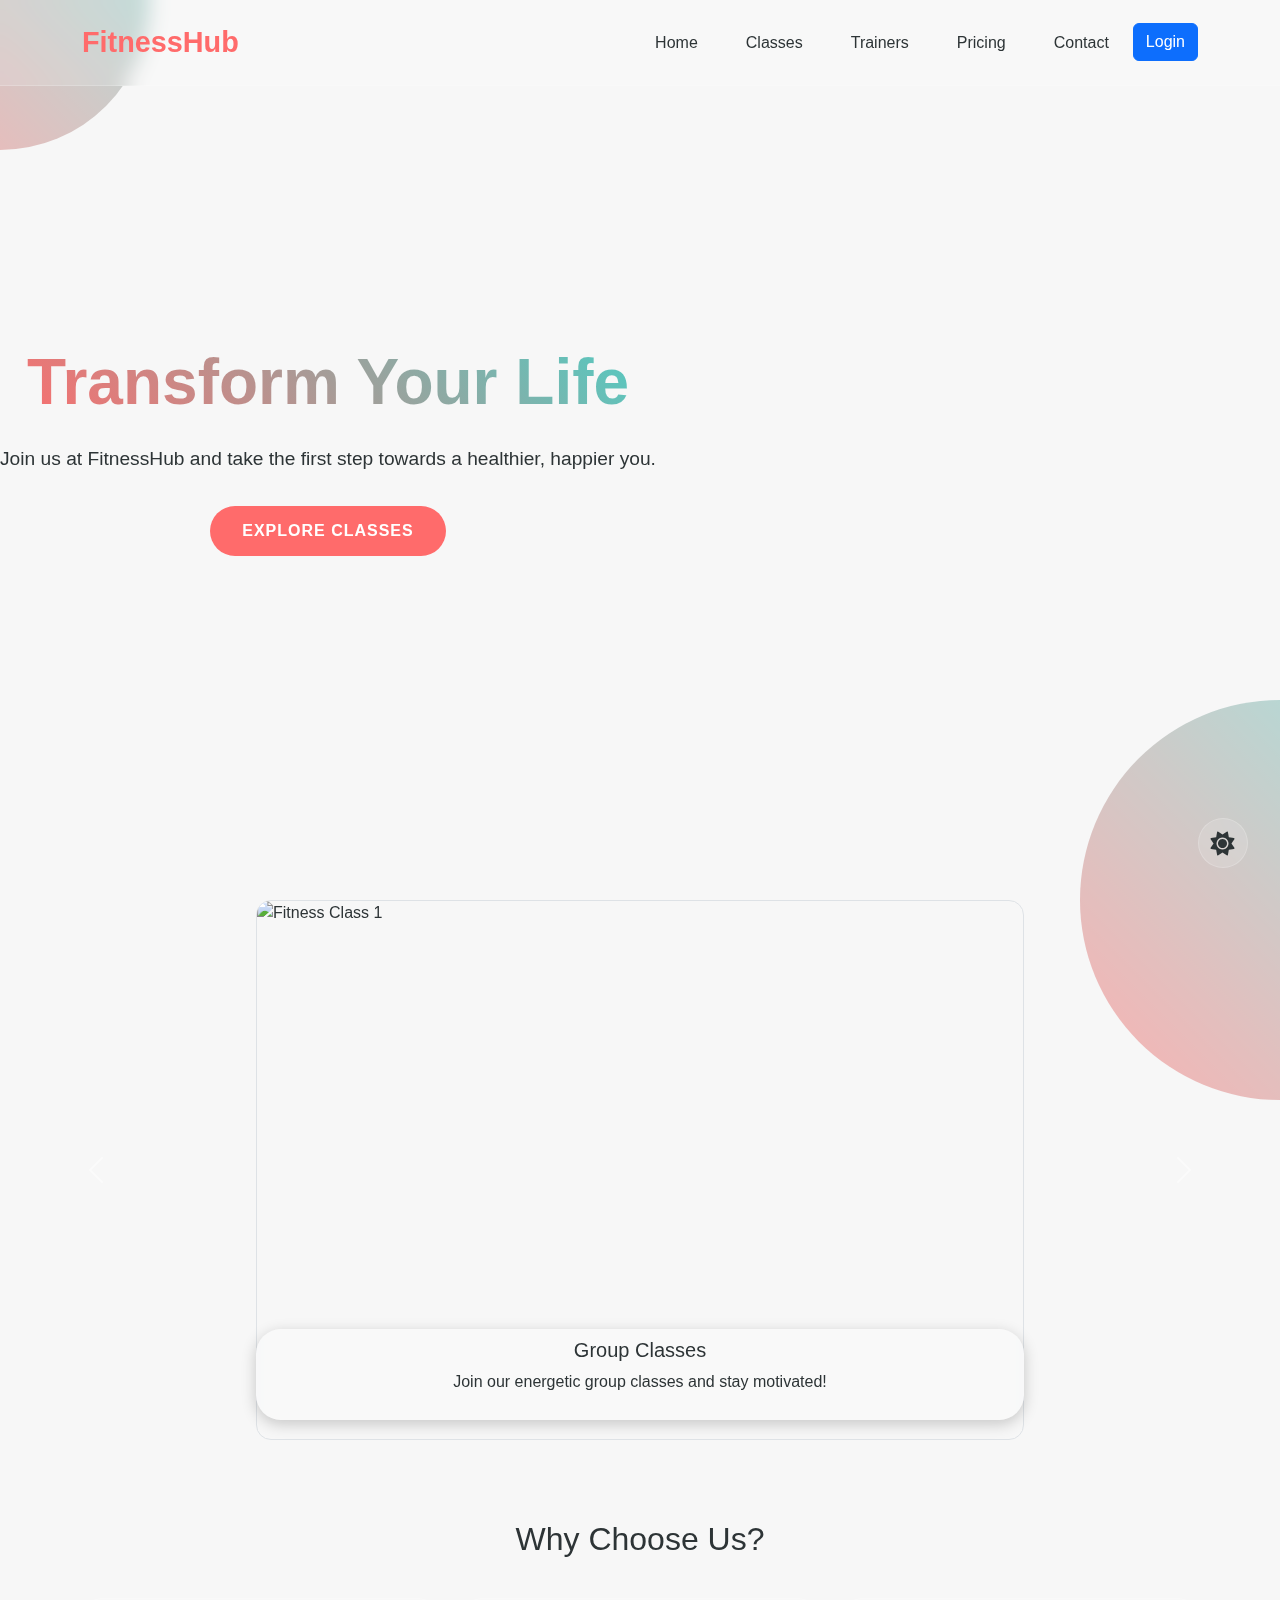
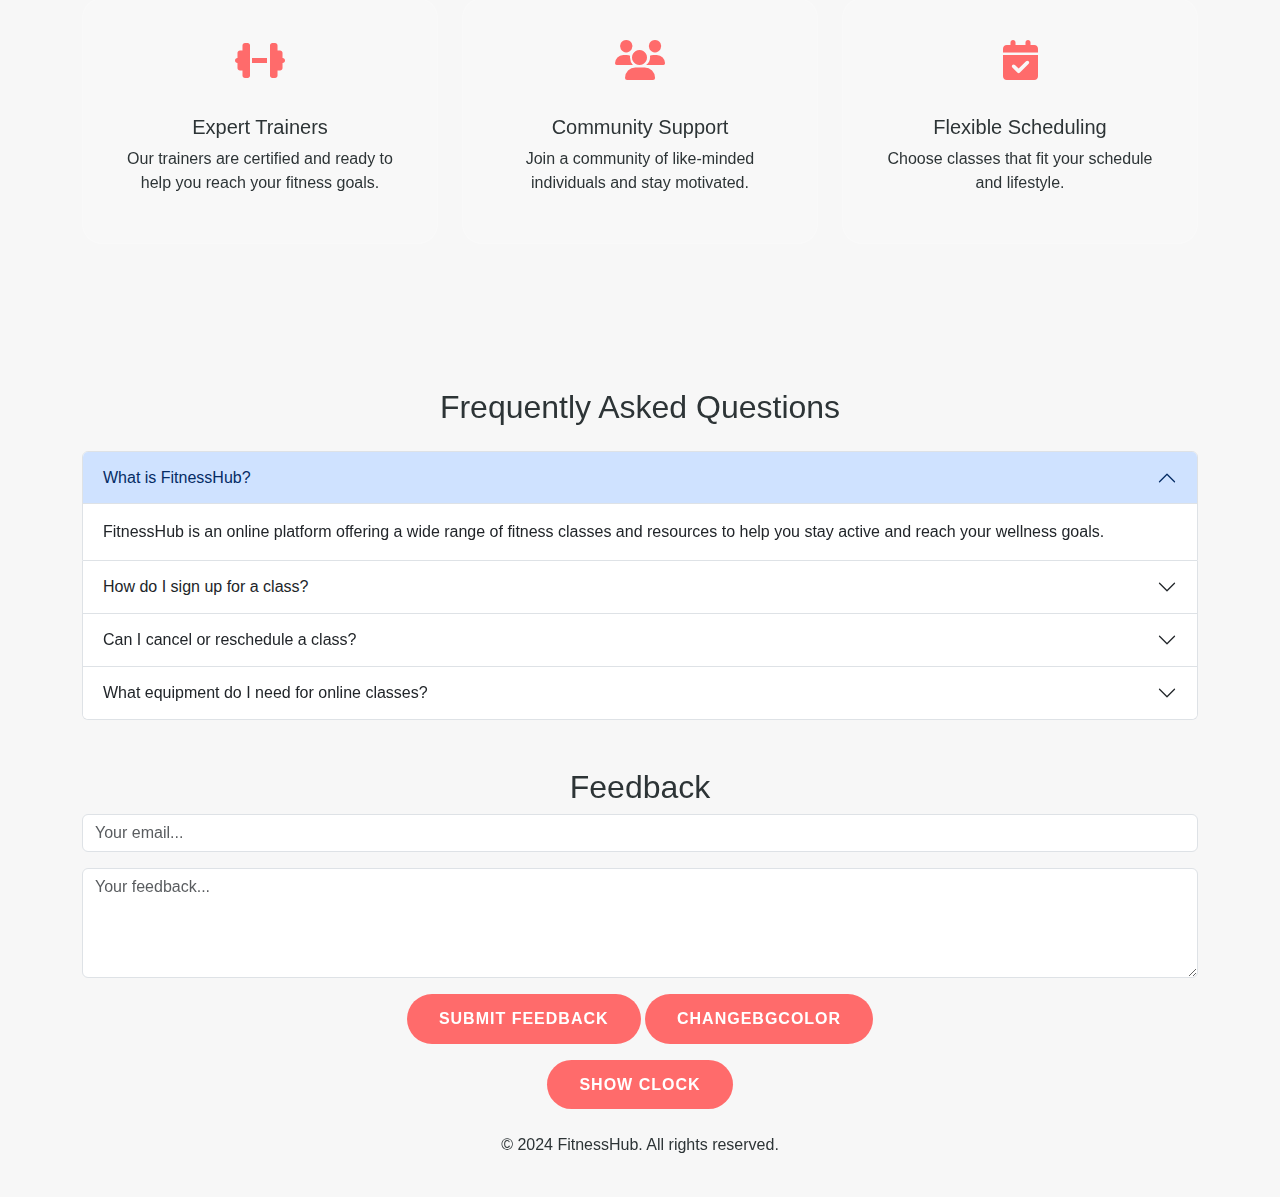
==== index.html @ c965db02 "final" ====
<!DOCTYPE html>
<html lang="en">
<head>
    <meta charset="UTF-8">
    <meta name="viewport" content="width=device-width, initial-scale=1.0">
    <title>FitnessHub - Transform Your Life</title>
    
    <!-- External Libraries -->
    <link href="https://cdn.jsdelivr.net/npm/bootstrap@5.3.2/dist/css/bootstrap.min.css" rel="stylesheet">
    <link rel="stylesheet" href="https://cdnjs.cloudflare.com/ajax/libs/font-awesome/6.4.2/css/all.min.css">
    <link href="https://unpkg.com/aos@2.3.1/dist/aos.css" rel="stylesheet">
    <link rel="stylesheet" href="index.css">
    
</head>
<body>
    <!-- Background Animation -->
    <div class="background-animation">
        <div class="circle"></div>
        <div class="circle"></div>
    </div>

    <!-- Navbar -->
    <nav class="navbar navbar-expand-lg fixed-top">
        <div class="container">
            <a class="navbar-brand" href="#">FitnessHub</a>
            <button class="navbar-toggler" type="button" data-bs-toggle="collapse" data-bs-target="#navbarNav">
                <span class="navbar-toggler-icon"></span>
            </button>
            <div class="collapse navbar-collapse" id="navbarNav">
                <ul class="navbar-nav ms-auto">
                    <li class="nav-item">
                        <a class="nav-link" href="#home">Home</a>
                    </li>
                    <li class="nav-item">
                        <a class="nav-link" href="/classes/classes.html">Classes</a>
                    </li>
                    <li class="nav-item">
                        <a class="nav-link" href="#trainers">Trainers</a>
                    </li>
                    <li class="nav-item">
                        <a class="nav-link" href="#pricing">Pricing</a>
                    </li>
                    <li class="nav-item">
                        <a class="nav-link" href="#contact">Contact</a>
                    </li>
                    <li class="nav-item" id="authLinks">
                        <button class="btn btn-primary" data-bs-toggle="modal" data-bs-target="#loginModal">Login</button>
                    </li>
                    <li class="nav-item d-none" id="logoutLink">
                        <button class="btn btn-danger" id="logoutBtn">Logout</button>
                    </li>
                </ul>
            </div>
        </div>
    </nav>

    <!-- Login Modal -->
    <div class="modal fade" id="loginModal" tabindex="-1" aria-labelledby="loginModalLabel" aria-hidden="true">
        <div class="modal-dialog">
            <div class="modal-content">
                <div class="modal-header">
                    <h5 class="modal-title" id="loginModalLabel">Login</h5>
                    <button type="button" class="btn-close" data-bs-dismiss="modal" aria-label="Close"></button>
                </div>
                <div class="modal-body">
                    <form id="loginForm">
                        <div class="mb-3">
                            <label for="username" class="form-label">Username</label>
                            <input type="text" class="form-control" id="username" required>
                        </div>
                        <div class="mb-3">
                            <label for="password" class="form-label">Password</label>
                            <input type="password" class="form-control" id="password" required>
                        </div>
                        <div class="mb-3">
                            <button type="button" class="btn btn-secondary" id="resetBtn">Reset</button>
                        </div>
                        <div class="modal-footer">
                            <button type="button" class="btn btn-secondary" data-bs-dismiss="modal">Close</button>
                            <button type="submit" class="btn btn-primary">Login</button>
                        </div>
                    </form>
                </div>
            </div>
        </div>
    </div>



    <!-- Hero Section -->
    <header class="hero">
        <div class="hero-content text-center">
            <h1>Transform Your Life</h1>
            <p>Join us at FitnessHub and take the first step towards a healthier, happier you.</p>
            <a href="/classes/classes.html" class="btn btn-custom">Explore Classes</a>
        </div>
    </header>

<!-- Carousel Section -->
<div id="carouselExample" class="carousel slide" data-bs-ride="carousel">
    <div class="carousel-inner">
        <div class="carousel-item active">
            <img src="https://www.glofox.com/wp-content/uploads/2019/09/group-workouts-1-1-1024x536.jpg" class="d-block mx-auto border" style="height: 60vh; width: 60vw; object-fit: cover; border-radius: 15px;" alt="Fitness Class 1">
            <div class="carousel-caption d-none d-md-block glass-caption">
                <h5>Group Classes</h5>
                <p>Join our energetic group classes and stay motivated!</p>
            </div>
        </div>
        <div class="carousel-item">
            <img src="https://foundryfit.com/wp-content/uploads/2022/09/Mens-Personal-Fitness-Training.jpg" class="d-block mx-auto border" style="height: 60vh; width: 60vw; object-fit: cover; border-radius: 15px;" alt="Fitness Class 2">
            <div class="carousel-caption d-none d-md-block glass-caption">
                <h5>Personal Training</h5>
                <p>Get personalized training programs tailored for you.</p>
            </div>
        </div>
        <div class="carousel-item">
            <img src="https://www.totalhealthandfitness.com/wp-content/uploads/2023/02/personalized-nutrition-Large.jpeg" class="d-block mx-auto border" style="height: 60vh; width: 60vw; object-fit: cover; border-radius: 15px;" alt="Fitness Class 3">
            <div class="carousel-caption d-none d-md-block glass-caption">
                <h5>Nutrition Plans</h5>
                <p>Achieve your goals with our expert nutrition guidance.</p>
            </div>
        </div>
    </div>
    <button class="carousel-control-prev" type="button" data-bs-target="#carouselExample" data-bs-slide="prev">
        <span class="carousel-control-prev-icon" aria-hidden="true"></span>
        <span class="visually-hidden">Previous</span>
    </button>
    <button class="carousel-control-next" type="button" data-bs-target="#carouselExample" data-bs-slide="next">
        <span class="carousel-control-next-icon" aria-hidden="true"></span>
        <span class="visually-hidden">Next</span>
    </button>
</div>
    
<!-- Features Section -->
    <section class="features" id="features">
        <div class="container">
            <h2 class="text-center mb-4">Why Choose Us?</h2>
            <div class="row">
                <div class="col-md-4">
                    <div class="glass-card text-center">
                        <div class="feature-icon"><i class="fas fa-dumbbell"></i></div>
                        <h5>Expert Trainers</h5>
                        <p>Our trainers are certified and ready to help you reach your fitness goals.</p>
                    </div>
                </div>
                <div class="col-md-4">
                    <div class="glass-card text-center">
                        <div class="feature-icon"><i class="fas fa-users"></i></div>
                        <h5>Community Support</h5>
                        <p>Join a community of like-minded individuals and stay motivated.</p>
                    </div>
                </div>
                <div class="col-md-4">
                    <div class="glass-card text-center">
                        <div class="feature-icon"><i class="fas fa-calendar-check"></i></div>
                        <h5>Flexible Scheduling</h5>
                        <p>Choose classes that fit your schedule and lifestyle.</p>
                    </div>
                </div>
            </div>
        </div>
    </section>

    <div class="container my-5">
        <h2 class="text-center mb-4">Frequently Asked Questions</h2>
        <div class="accordion" id="faqAccordion">
            <!-- FAQ Item 1 -->
            <div class="accordion-item">
                <h2 class="accordion-header" id="headingOne">
                    <button class="accordion-button" type="button" data-bs-toggle="collapse" data-bs-target="#collapseOne" aria-expanded="true" aria-controls="collapseOne">
                        What is FitnessHub?
                    </button>
                </h2>
                <div id="collapseOne" class="accordion-collapse collapse show" aria-labelledby="headingOne" data-bs-parent="#faqAccordion">
                    <div class="accordion-body">
                        FitnessHub is an online platform offering a wide range of fitness classes and resources to help you stay active and reach your wellness goals.
                    </div>
                </div>
            </div>

            <!-- FAQ Item 2 -->
            <div class="accordion-item">
                <h2 class="accordion-header" id="headingTwo">
                    <button class="accordion-button collapsed" type="button" data-bs-toggle="collapse" data-bs-target="#collapseTwo" aria-expanded="false" aria-controls="collapseTwo">
                        How do I sign up for a class?
                    </button>
                </h2>
                <div id="collapseTwo" class="accordion-collapse collapse" aria-labelledby="headingTwo" data-bs-parent="#faqAccordion">
                    <div class="accordion-body">
                        To sign up for a class, create an account, browse our class schedule, and click "Book Now" on your chosen class.
                    </div>
                </div>
            </div>

            <!-- FAQ Item 3 -->
            <div class="accordion-item">
                <h2 class="accordion-header" id="headingThree">
                    <button class="accordion-button collapsed" type="button" data-bs-toggle="collapse" data-bs-target="#collapseThree" aria-expanded="false" aria-controls="collapseThree">
                        Can I cancel or reschedule a class?
                    </button>
                </h2>
                <div id="collapseThree" class="accordion-collapse collapse" aria-labelledby="headingThree" data-bs-parent="#faqAccordion">
                    <div class="accordion-body">
                        Yes, you can cancel or reschedule a class up to 24 hours before the scheduled start time through your account dashboard.
                    </div>
                </div>
            </div>

            <!-- FAQ Item 4 -->
            <div class="accordion-item">
                <h2 class="accordion-header" id="headingFour">
                    <button class="accordion-button collapsed" type="button" data-bs-toggle="collapse" data-bs-target="#collapseFour" aria-expanded="false" aria-controls="collapseFour">
                        What equipment do I need for online classes?
                    </button>
                </h2>
                <div id="collapseFour" class="accordion-collapse collapse" aria-labelledby="headingFour" data-bs-parent="#faqAccordion">
                    <div class="accordion-body">
                        Depending on the class, you may need basic fitness equipment such as a mat, dumbbells, or resistance bands. Each class description will list any required items.
                    </div>
                </div>
            </div>
        </div>
    </div>
    


    <!-- Feedback Section -->
<section class="feedback-section" id="feedback">
    <div class="container">
        <h2 class="text-center">Feedback</h2>
        <form id="feedbackForm" class="text-center">
            <div class="mb-3">
                <input type="email" class="form-control" id="feedbackEmail" placeholder="Your email..." required>
            </div>
            <div class="mb-3">
                <textarea class="form-control" id="feedbackMessage" rows="4" placeholder="Your feedback..." required></textarea>
            </div>
            <button type="submit" class="btn btn-custom">Submit Feedback</button>
            <button id="randomColorBtn" class="btn btn-custom">changeBgColor</button>
        

        </form>

        <div id="feedbackMessages" class="mt-3">
            <!-- Feedback messages will be displayed here -->
        </div>
    </div>
</section>


<section class="clock-section">
    <button id="toggleClockBtn" class="btn-custom">Show Clock</button>
    <div id="clock" class="clock" style="display: none;">
        <div class="hand hour-hand" id="hourHand"></div>
        <div class="hand minute-hand" id="minuteHand"></div>
        <div class="hand second-hand" id="secondHand"></div>
        <div class="center-circle"></div>
        <div class="numbers">
            <div class="number" style="top: 10%; left: 50%; transform: translate(-50%, -50%);">12</div>
            <div class="number" style="top: 20%; left: 80%; transform: translate(-50%, -50%);">1</div>
            <div class="number" style="top: 50%; left: 90%; transform: translate(-50%, -50%);">2</div>
            <div class="number" style="top: 80%; left: 80%; transform: translate(-50%, -50%);">3</div>
            <div class="number" style="top: 90%; left: 50%; transform: translate(-50%, -50%);">6</div>
            <div class="number" style="top: 80%; left: 20%; transform: translate(-50%, -50%);">9</div>
            <div class="number" style="top: 50%; left: 10%; transform: translate(-50%, -50%);">10</div>
            <div class="number" style="top: 20%; left: 20%; transform: translate(-50%, -50%);">11</div>
        </div>
    </div>
    <div id="digitalTime" class="digital-time" style="display: none;"></div>
    <div id="currentDate" class="date" style="display: none;"></div>
</section>


    <!-- Footer -->
    <footer class="text-center py-4">
        <p>&copy; 2024 FitnessHub. All rights reserved.</p>
    </footer>

    <!-- Theme Toggle Button -->
    <div class="theme-toggle" id="themeToggle">
        <i class="fas fa-sun"></i>
    </div>

    <!-- External Scripts -->
    <script src="https://cdn.jsdelivr.net/npm/bootstrap@5.3.0-alpha1/dist/js/bootstrap.bundle.min.js"></script>
    <script src="https://cdn.jsdelivr.net/npm/bootstrap@5.3.2/dist/js/bootstrap.bundle.min.js"></script>
    <script src="index.js"></script>
    
</body>
</html>
---- index.css ----
:root {
    --primary-color: #FF6B6B;
    --secondary-color: #4ECDC4;
    --background-color: #F7F7F7;
    --text-color: #2D3436;
    --glass-bg: rgba(255, 255, 255, 0.15);
    --glass-border: rgba(255, 255, 255, 0.2);
}

[data-theme="dark"] {
    --primary-color: #FF8787;
    --secondary-color: #66F2E8;
    --background-color: #1A1A1A;
    --text-color: #E0E0E0;
    --glass-bg: rgba(0, 0, 0, 0.25);
    --glass-border: rgba(255, 255, 255, 0.1);
}

* {
    margin: 0;
    padding: 0;
    box-sizing: border-box;
    transition: all 0.3s ease;
}

body {
    background: var(--background-color);
    color: var(--text-color);
    font-family: 'Poppins', sans-serif;
    overflow-x: hidden;
}

.background-animation {
    position: fixed;
    top: 0;
    left: 0;
    width: 100%;
    height: 100%;
    z-index: -1;
    opacity: 0.5;
}

.circle {
    position: absolute;
    border-radius: 50%;
    background: linear-gradient(45deg, var(--primary-color), var(--secondary-color));
    animation: float 15s infinite;
}

.circle:nth-child(1) {
    width: 300px;
    height: 300px;
    top: -150px;
    left: -150px;
    animation-delay: 0s;
}

.circle:nth-child(2) {
    width: 400px;
    height: 400px;
    bottom: -200px;
    right: -200px;
    animation-delay: -5s;
}

@keyframes float {
    0% { transform: translate(0, 0) rotate(0deg); }
    50% { transform: translate(100px, 100px) rotate(180deg); }
    100% { transform: translate(0, 0) rotate(360deg); }
}

.navbar {
    background: var(--glass-bg);
    backdrop-filter: blur(10px);
    border-bottom: 1px solid var(--glass-border);
    padding: 1rem 2rem;
}

.navbar-brand {
    font-size: 1.8rem;
    font-weight: 700;
    color: var(--primary-color) !important;
}

.nav-link {
    color: var(--text-color) !important;
    font-weight: 500;
    margin: 0 1rem;
    position: relative;
}

.nav-link::after {
    content: '';
    position: absolute;
    bottom: -5px;
    left: 0;
    width: 0;
    height: 2px;
    background: var(--primary-color);
    transition: width 0.3s ease;
}

.nav-link:hover::after {
    width: 100%;
}

.hero {
    min-height: 100vh;
    display: flex;
    align-items: center;
    padding: 2rem 0;
    position: relative;
    overflow: hidden;
}

.hero-content {
    z-index: 1;
}

.hero h1 {
    font-size: 4rem;
    font-weight: 800;
    margin-bottom: 1.5rem;
    background: linear-gradient(45deg, var(--primary-color), var(--secondary-color));
    background-clip: text;
    -webkit-background-clip: text;
    -webkit-text-fill-color: transparent;
}

.hero p {
    font-size: 1.2rem;
    margin-bottom: 2rem;
}

.btn-custom {
    background: var(--primary-color);
    color: white;
    padding: 1rem 2rem; /* Adjust padding */
    border-radius: 50px; /* Rounded button */
    border: none;
    font-weight: 600; /* Bold text */
    text-transform: uppercase; /* Uppercase text */
    letter-spacing: 1px; /* Letter spacing */
    transition: transform 0.3s ease, box-shadow 0.3s ease; /* Smooth transition for transform and shadow */
}

.btn-custom:hover {
    transform: translateY(-5px); /* Lift the button on hover */
    box-shadow: 0 10px 20px rgba(0, 0, 0, 0.1); /* Add shadow for hover effect */
}


.glass-card {
    background: var(--glass-bg);
    backdrop-filter: blur(10px);
    border: 1px solid var(--glass-border);
    border-radius: 20px;
    padding: 2rem;
    margin: 1rem 0;
    transition: transform 0.3s ease;
}

.glass-card:hover {
    transform: translateY(-10px);
}

.features {
    padding: 5rem 0;
}

.feature-icon {
    font-size: 2.5rem;
    color: var(--primary-color);
    margin-bottom: 1.5rem;
}

.theme-toggle {
    position: fixed;
    bottom: 2rem;
    right: 2rem;
    background: var(--glass-bg);
    backdrop-filter: blur(10px);
    border: 1px solid var(--glass-border);
    border-radius: 50%;
    width: 50px;
    height: 50px;
    display: flex;
    align-items: center;
    justify-content: center;
    cursor: pointer;
    z-index: 1000;
}

.theme-toggle i {
    font-size: 1.5rem;
    color: var(--text-color);
}

.glass-caption {
    width: 60%;
    background: rgba(255, 255, 255, 0.3);
    backdrop-filter: blur(10px);
    border-radius: 25px;
    padding: 0.6rem;
    box-shadow: 0 4px 15px rgba(0, 0, 0, 0.2);
    margin: 0 auto;
    text-align: center;
}

.glass-caption h5,
.glass-caption p {
    color: var(--text-color);
}

.clock-section {
    text-align: center;
}

.clock {
    position: relative;
    width: 250px;
    height: 250px;
    border: 8px solid #333;
    border-radius: 50%;
    background-color: white;
    box-shadow: 0 0 20px rgba(0, 0, 0, 0.2);
    margin: 0 auto;
}

.hand {
    position: absolute;
    background: #333;
    transform-origin: bottom;
    bottom: 50%;
    left: 50%;
    transform: translateX(-50%);
}

.hour-hand {
    width: 6px;
    height: 50px;
    background: #FF6B6B;
    border-radius: 6px;
    z-index: 3;
}

.minute-hand {
    width: 4px;
    height: 70px;
    background: #4ECDC4;
    border-radius: 4px;
    z-index: 2;
}

.second-hand {
    width: 2px;
    height: 90px;
    background: #FF6B6B;
    border-radius: 2px;
    z-index: 1;
}

.center-circle {
    position: absolute;
    width: 12px;
    height: 12px;
    background: #333;
    border-radius: 50%;
    top: 50%;
    left: 50%;
    transform: translate(-50%, -50%);
}

.numbers {
    position: absolute;
    width: 100%;
    height: 100%;
    display: flex;
    justify-content: center;
    align-items: center;
}

.number {
    position: absolute;
    font-size: 20px;
    font-weight: bold;
    color: #333;
}

.digital-time {
    margin-top: 20px;
    font-size: 24px;
    color: #333;
}

.date {
    font-size: 20px;
    color: #333;
    margin-top: 10px;
    text-align: center;
}

.btn-custom {
    background: var(--primary-color); /* Use the primary color */
    color: white;
    border: none;
    padding: 0.8rem 2rem; /* Adjust padding to match .btn-book */
    border-radius: 50px; /* Make the button more rounded */
    font-weight: 600; /* Add font weight */
    font-size: 16px; /* Retain the original font size */
    cursor: pointer;
    transition: all 0.3s ease; /* Apply smooth transitions */
}

.btn-custom:hover {
    transform: scale(1.05); /* Add a slight scale effect on hover */
    box-shadow: 0 5px 15px rgba(0, 0, 0, 0.2); /* Add a shadow on hover */
    background-color: var(--primary-color); /* Ensure the background stays the same on hover */
}
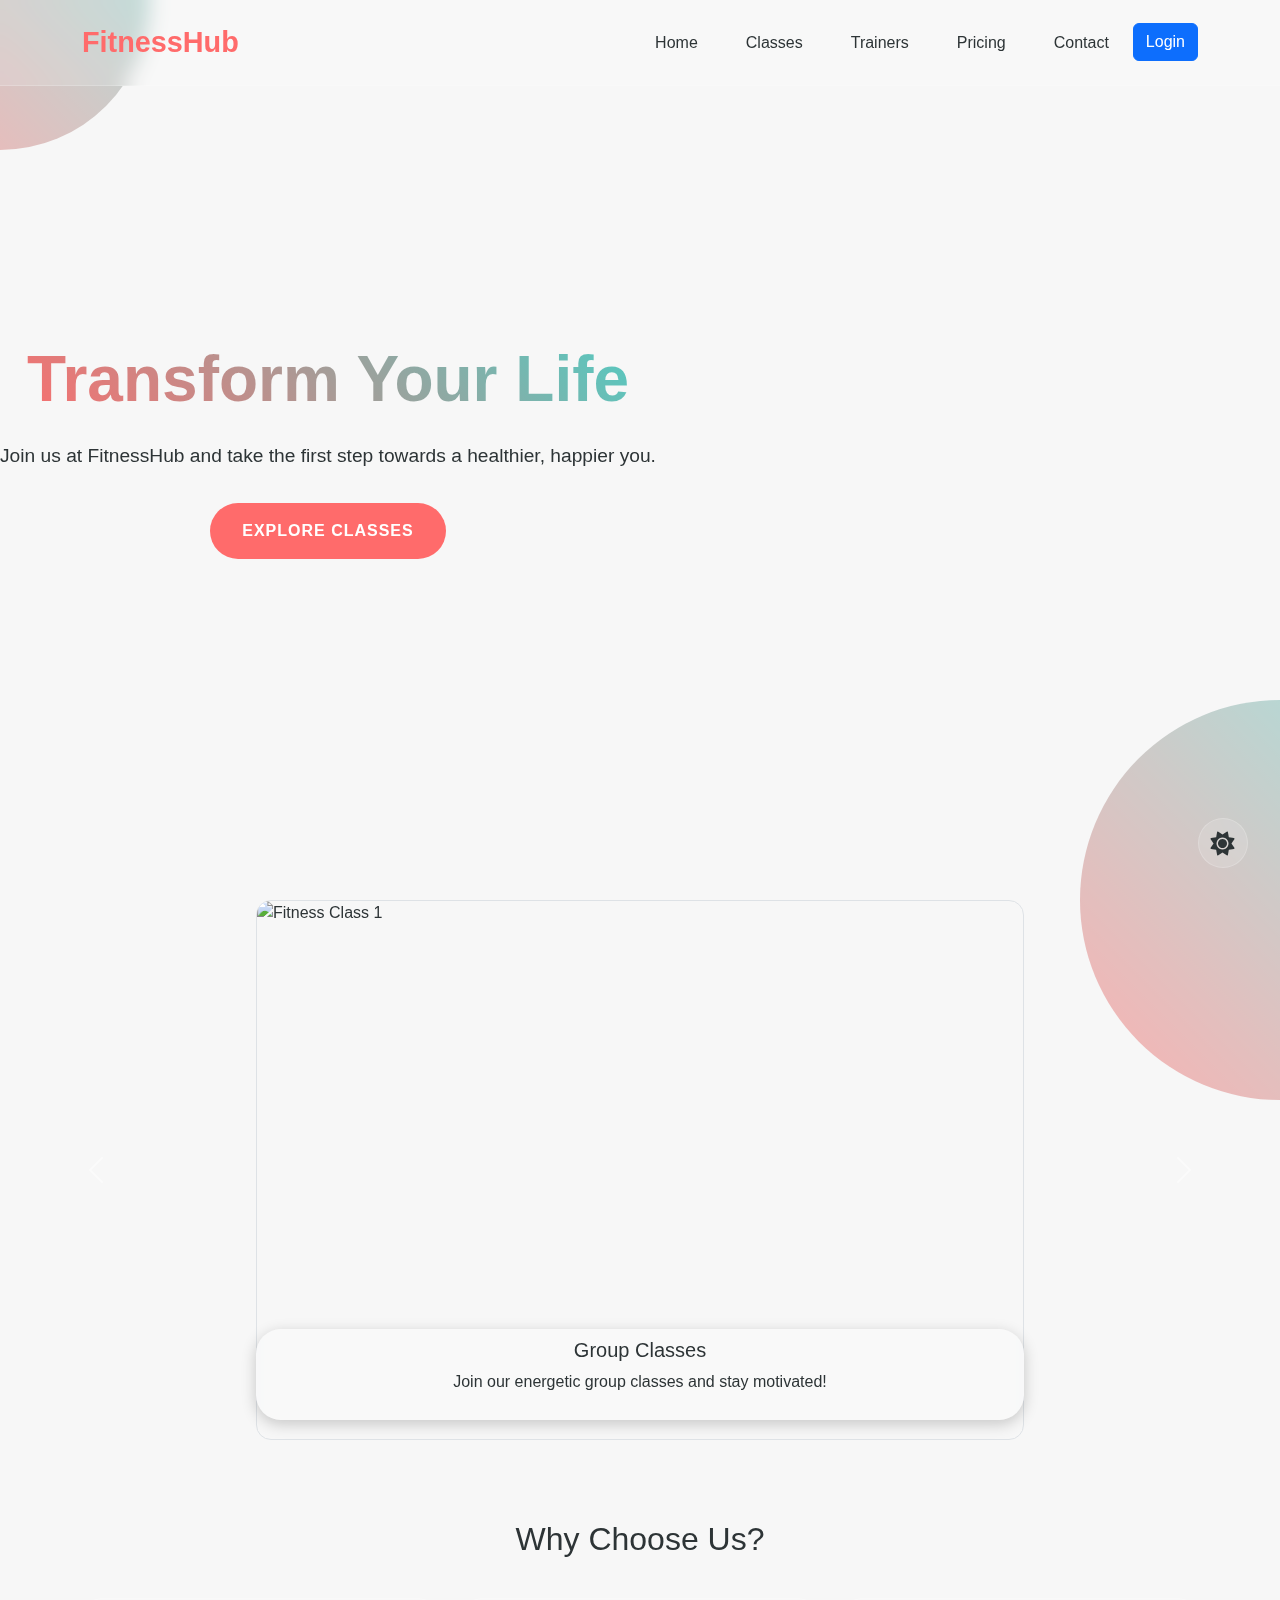
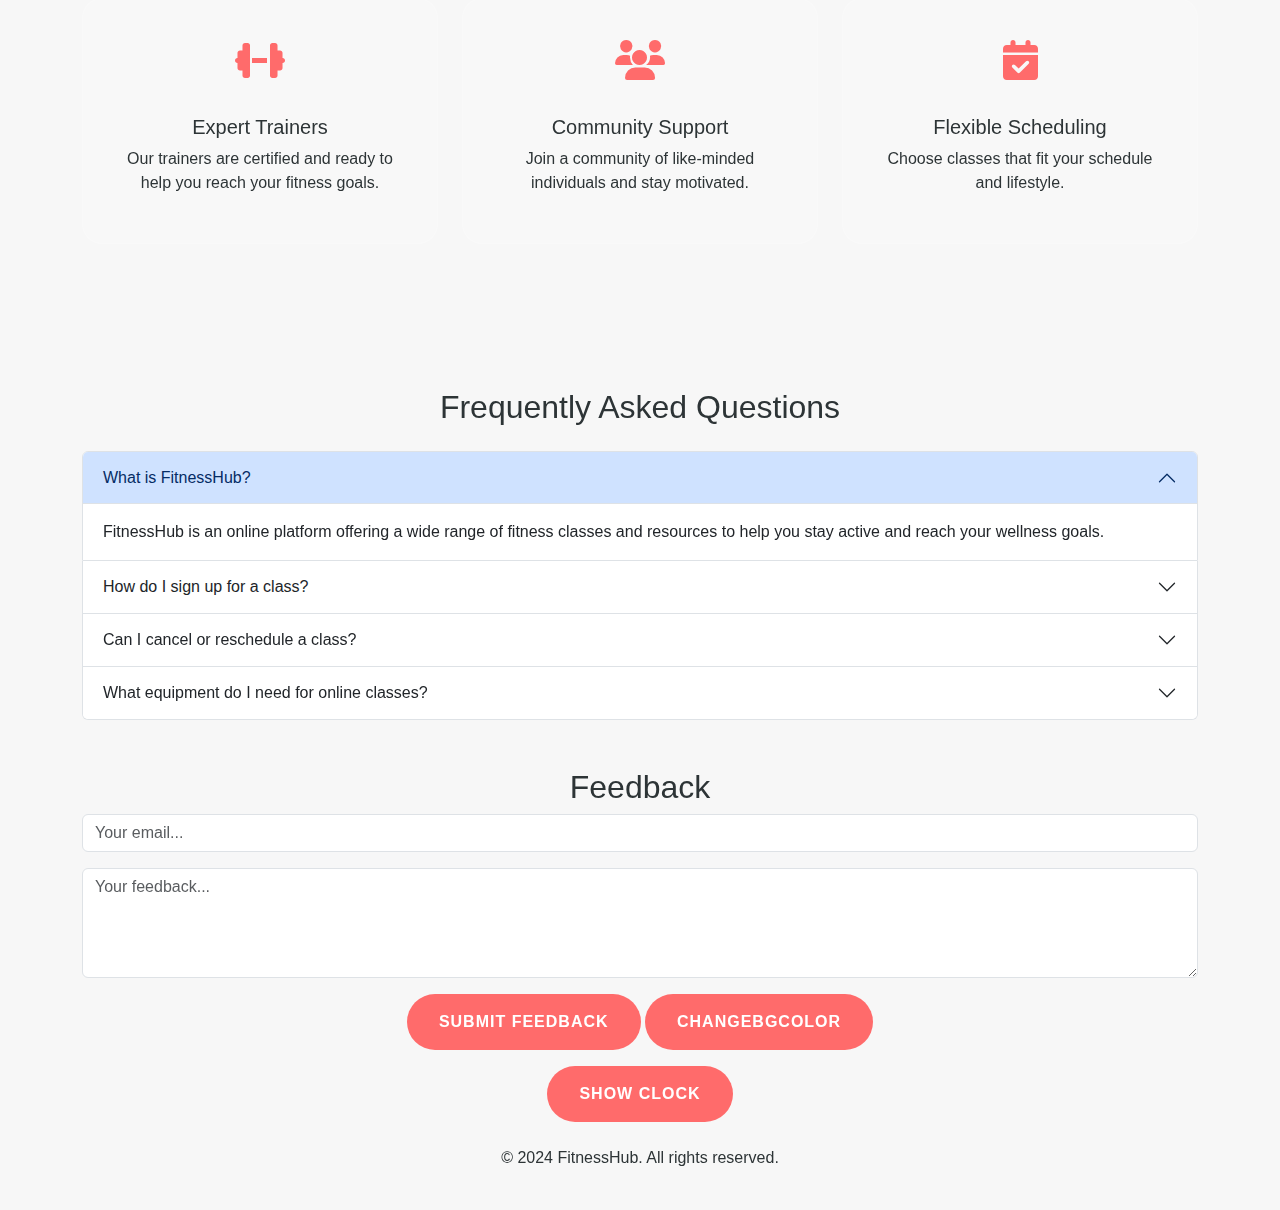
==== commit e92a70e1: "test" ====
--- a/index.html
+++ b/index.html
@@ -32,7 +32,7 @@
                         <a class="nav-link" href="#home">Home</a>
                     </li>
                     <li class="nav-item">
-                        <a class="nav-link" href="/classes/classes.html">Classes</a>
+                        <a class="nav-link" href="/classes.html">Classes</a>
                     </li>
                     <li class="nav-item">
                         <a class="nav-link" href="#trainers">Trainers</a>
@@ -284,7 +284,8 @@
     <!-- External Scripts -->
     <script src="https://cdn.jsdelivr.net/npm/bootstrap@5.3.0-alpha1/dist/js/bootstrap.bundle.min.js"></script>
     <script src="https://cdn.jsdelivr.net/npm/bootstrap@5.3.2/dist/js/bootstrap.bundle.min.js"></script>
-    <script src="index.js"></script>
+    <script src="prime.js"></script>
+    <script src="login.js"></script>
     
 </body>
 </html>
--- a/index.css
+++ b/index.css
@@ -28,6 +28,7 @@
     color: var(--text-color);
     font-family: 'Poppins', sans-serif;
     overflow-x: hidden;
+    transition: background-color 0.3s ease, color 0.3s ease; /* Плавный переход для фона и текста */
 }
 
 .background-animation {
@@ -44,7 +45,8 @@
     position: absolute;
     border-radius: 50%;
     background: linear-gradient(45deg, var(--primary-color), var(--secondary-color));
-    animation: float 15s infinite;
+    animation: float 10s infinite;
+    will-change: transform; /* Предупреждение браузера о предстоящих изменениях */
 }
 
 .circle:nth-child(1) {
@@ -74,6 +76,7 @@
     backdrop-filter: blur(10px);
     border-bottom: 1px solid var(--glass-border);
     padding: 1rem 2rem;
+    transition: background 0.3s ease; /* Плавный переход для фона */
 }
 
 .navbar-brand {
@@ -110,7 +113,6 @@
     align-items: center;
     padding: 2rem 0;
     position: relative;
-    overflow: hidden;
 }
 
 .hero-content {
@@ -125,6 +127,7 @@
     background-clip: text;
     -webkit-background-clip: text;
     -webkit-text-fill-color: transparent;
+    transition: font-size 0.3s ease; /* Плавное изменение размера шрифта */
 }
 
 .hero p {
@@ -135,20 +138,19 @@
 .btn-custom {
     background: var(--primary-color);
     color: white;
-    padding: 1rem 2rem; /* Adjust padding */
-    border-radius: 50px; /* Rounded button */
+    padding: 1rem 2rem; /* Подкорректировано отступы */
+    border-radius: 50px; /* Округлая кнопка */
     border: none;
-    font-weight: 600; /* Bold text */
-    text-transform: uppercase; /* Uppercase text */
-    letter-spacing: 1px; /* Letter spacing */
-    transition: transform 0.3s ease, box-shadow 0.3s ease; /* Smooth transition for transform and shadow */
+    font-weight: 600; /* Жирный текст */
+    text-transform: uppercase; /* Текст в верхнем регистре */
+    letter-spacing: 1px; /* Пробелы между буквами */
+    transition: transform 0.3s ease, box-shadow 0.3s ease; /* Плавный переход для трансформации и тени */
 }
 
 .btn-custom:hover {
-    transform: translateY(-5px); /* Lift the button on hover */
-    box-shadow: 0 10px 20px rgba(0, 0, 0, 0.1); /* Add shadow for hover effect */
-}
-
+    transform: translateY(-5px); /* Подъем кнопки при наведении */
+    box-shadow: 0 10px 20px rgba(0, 0, 0, 0.1); /* Тень при наведении */
+}
 
 .glass-card {
     background: var(--glass-bg);
@@ -157,11 +159,11 @@
     border-radius: 20px;
     padding: 2rem;
     margin: 1rem 0;
-    transition: transform 0.3s ease;
+    transition: transform 0.3s ease; /* Плавное перемещение */
 }
 
 .glass-card:hover {
-    transform: translateY(-10px);
+    transform: translateY(-10px); /* Эффект при наведении */
 }
 
 .features {
@@ -189,6 +191,11 @@
     justify-content: center;
     cursor: pointer;
     z-index: 1000;
+    transition: transform 0.3s ease; /* Плавное изменение для кнопки */
+}
+
+.theme-toggle:hover {
+    transform: scale(1.1); /* Легкое увеличение при наведении */
 }
 
 .theme-toggle i {
@@ -300,21 +307,16 @@
     text-align: center;
 }
 
-.btn-custom {
-    background: var(--primary-color); /* Use the primary color */
-    color: white;
-    border: none;
-    padding: 0.8rem 2rem; /* Adjust padding to match .btn-book */
-    border-radius: 50px; /* Make the button more rounded */
-    font-weight: 600; /* Add font weight */
-    font-size: 16px; /* Retain the original font size */
-    cursor: pointer;
-    transition: all 0.3s ease; /* Apply smooth transitions */
-}
-
-.btn-custom:hover {
-    transform: scale(1.05); /* Add a slight scale effect on hover */
-    box-shadow: 0 5px 15px rgba(0, 0, 0, 0.2); /* Add a shadow on hover */
-    background-color: var(--primary-color); /* Ensure the background stays the same on hover */
-}
-
+@media (max-width: 768px) {
+    .hero h1 {
+        font-size: 3rem;
+    }
+
+    .btn-custom {
+        padding: 0.8rem 1.5rem;
+    }
+
+    .nav-link {
+        font-size: 0.9rem;
+    }
+}
